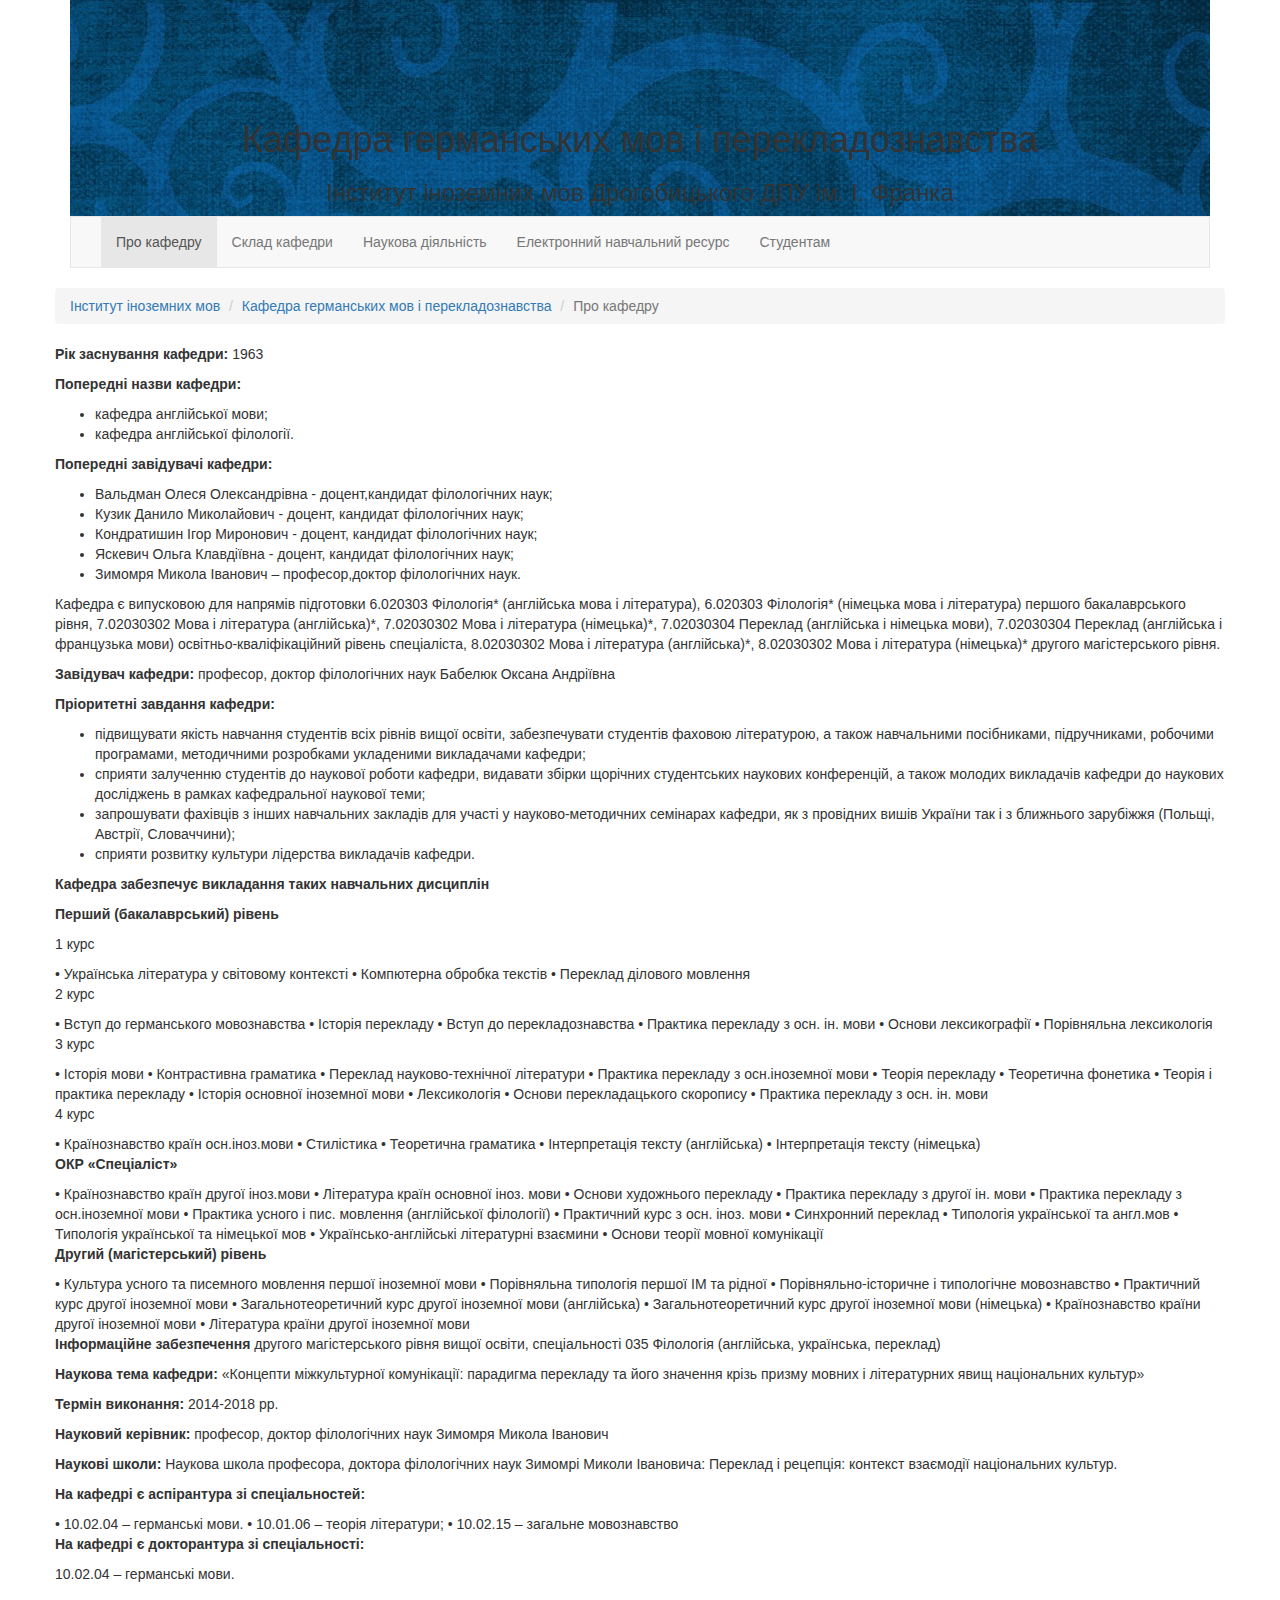
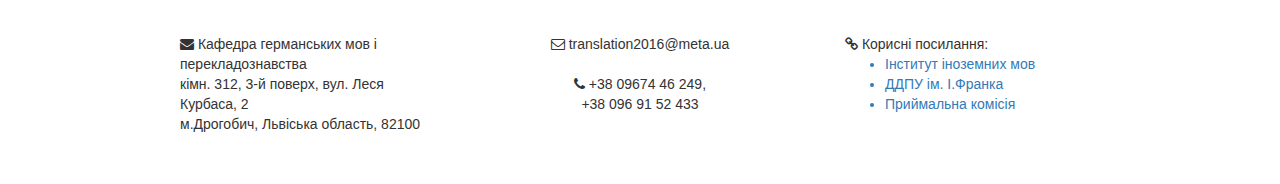
==== index.html @ 7dce7cdb "Initial commit" ====
<!DOCTYPE html>
<html lang="en">
  <head>
    <meta charset="utf-8">
    <meta http-equiv="X-UA-Compatible" content="IE=edge">
    <meta name="viewport" content="width=device-width, initial-scale=1">
    <title>Кафедра германських мов і перекладознавства</title>

    <link rel="icon" href="images/favicon.ico">
    <link rel="stylesheet" href="css/bootstrap.min.css">
    <link rel="stylesheet" href="css/font-awesome.min.css">
    <link rel="stylesheet" href="css/custom.css">

  </head>
  <body ng-app="kafedraApp">
      <header>
         <div class="container">
            <div class="header">
               <h1>Кафедра германських мов і перекладознавства</h1>
               <h3>Інститут іноземних мов Дрогобицького ДПУ ім. І. Франка</h3>
               <nav class="navbar navbar-default">
                 <div class="container-fluid">
                   <!-- Brand and toggle get grouped for better mobile display -->
                   <div class="navbar-header">
                     <button type="button" class="navbar-toggle collapsed" data-toggle="collapse" data-target="#bs-example-navbar-collapse-1" aria-expanded="false">
                       <span class="sr-only">Toggle navigation</span>
                       <span class="icon-bar"></span>
                       <span class="icon-bar"></span>
                       <span class="icon-bar"></span>
                     </button>
                   </div>

                   <!-- Collect the nav links, forms, and other content for toggling -->
                   <div class="collapse navbar-collapse" id="bs-example-navbar-collapse-1">
                     <ul class="nav navbar-nav">
                       <li class="active"><a href="#/">Про кафедру <span class="sr-only">(current)</span></a></li>
                       <li><a href="#/sklad">Склад кафедри</a></li>
                       <li><a href="#/activities">Наукова діяльність</a></li>
                       <li><a href="#/eresourse">Електронний навчальний ресурс</a></li>
                       <li><a href="#/students">Студентам</a></li>
                     </ul>
                   </div><!-- /.navbar-collapse -->
                 </div><!-- /.container-fluid -->
               </nav>
            </div>


         </div>
      </header>

      <section>
         <div class="container">
            <div ng-view=""></div>
         </div>
      </section>
      <footer>
         <div class="container">
            <div class="row row-footer">
               <div class="col-xs-3 col-xs-offset-1">
                  <i class="fa fa-envelope" aria-hidden="true"></i> Кафедра германських мов і перекладознавства<br>кімн. 312, 3-й поверх, вул. Леся Курбаса, 2<br>м.Дрогобич, Львіська область, 82100<br>
               </div>
               <div class="col-xs-4 text-center">
                  <i class="fa fa-envelope-o" aria-hidden="true"></i> translation2016@meta.ua<br><br>
                  <i class="fa fa-phone" aria-hidden="true"></i> +38 09674 46 249,<br> +38 096 91 52 433<br>
               </div>
               <div class="col-xs-4">
                  <i class="fa fa-link" aria-hidden="true"></i> Корисні посилання:<br>
                  <ul class="no-bullets">
                     <a href="http://rgf.drohobych.net"><li>Інститут іноземних мов</li></a>
                     <a href="http://ddpu.drohobych.net"><li>ДДПУ ім. І.Франка</li></a>
                     <a href="http://pk.drohobych.net/2016.html"><li>Приймальна комісія</li></a>
                  </ul>
               </div>
            </div>
         </div>
      </footer>

    <!-- jQuery (потрібно для JavaScript плагінів Bootstrap) -->
    <script src="https://ajax.googleapis.com/ajax/libs/jquery/1.11.1/jquery.min.js"></script>
    <!-- Підключення мінімізованої збірки всіх плагінів jQuery. Можна підключати додаткові плагіни, якщо потрібно -->
    <script type="text/javascript" src="js/bootstrap.min.js"></script>
    <script type="text/javascript" src="js/angular.min.js"></script>
    <script type="text/javascript" src="js/angular-route.min.js"></script>
    <script type="text/javascript" src="js/app.js"></script>
    <script type="text/javascript" src="js/controllers/main.js"></script>
    <script type="text/javascript" src="js/controllers/sklad.js"></script>
  </body>
</html>
---- css/custom.css ----
.row-footer {
   margin: 50px auto;
}

.header {
   text-align: center;
   background-image: url(../images/background.jpg);
   background-position: top;
   padding: 100px 0px 0px 0px;
}

.navbar-default {
   border-radius: 0px;
}
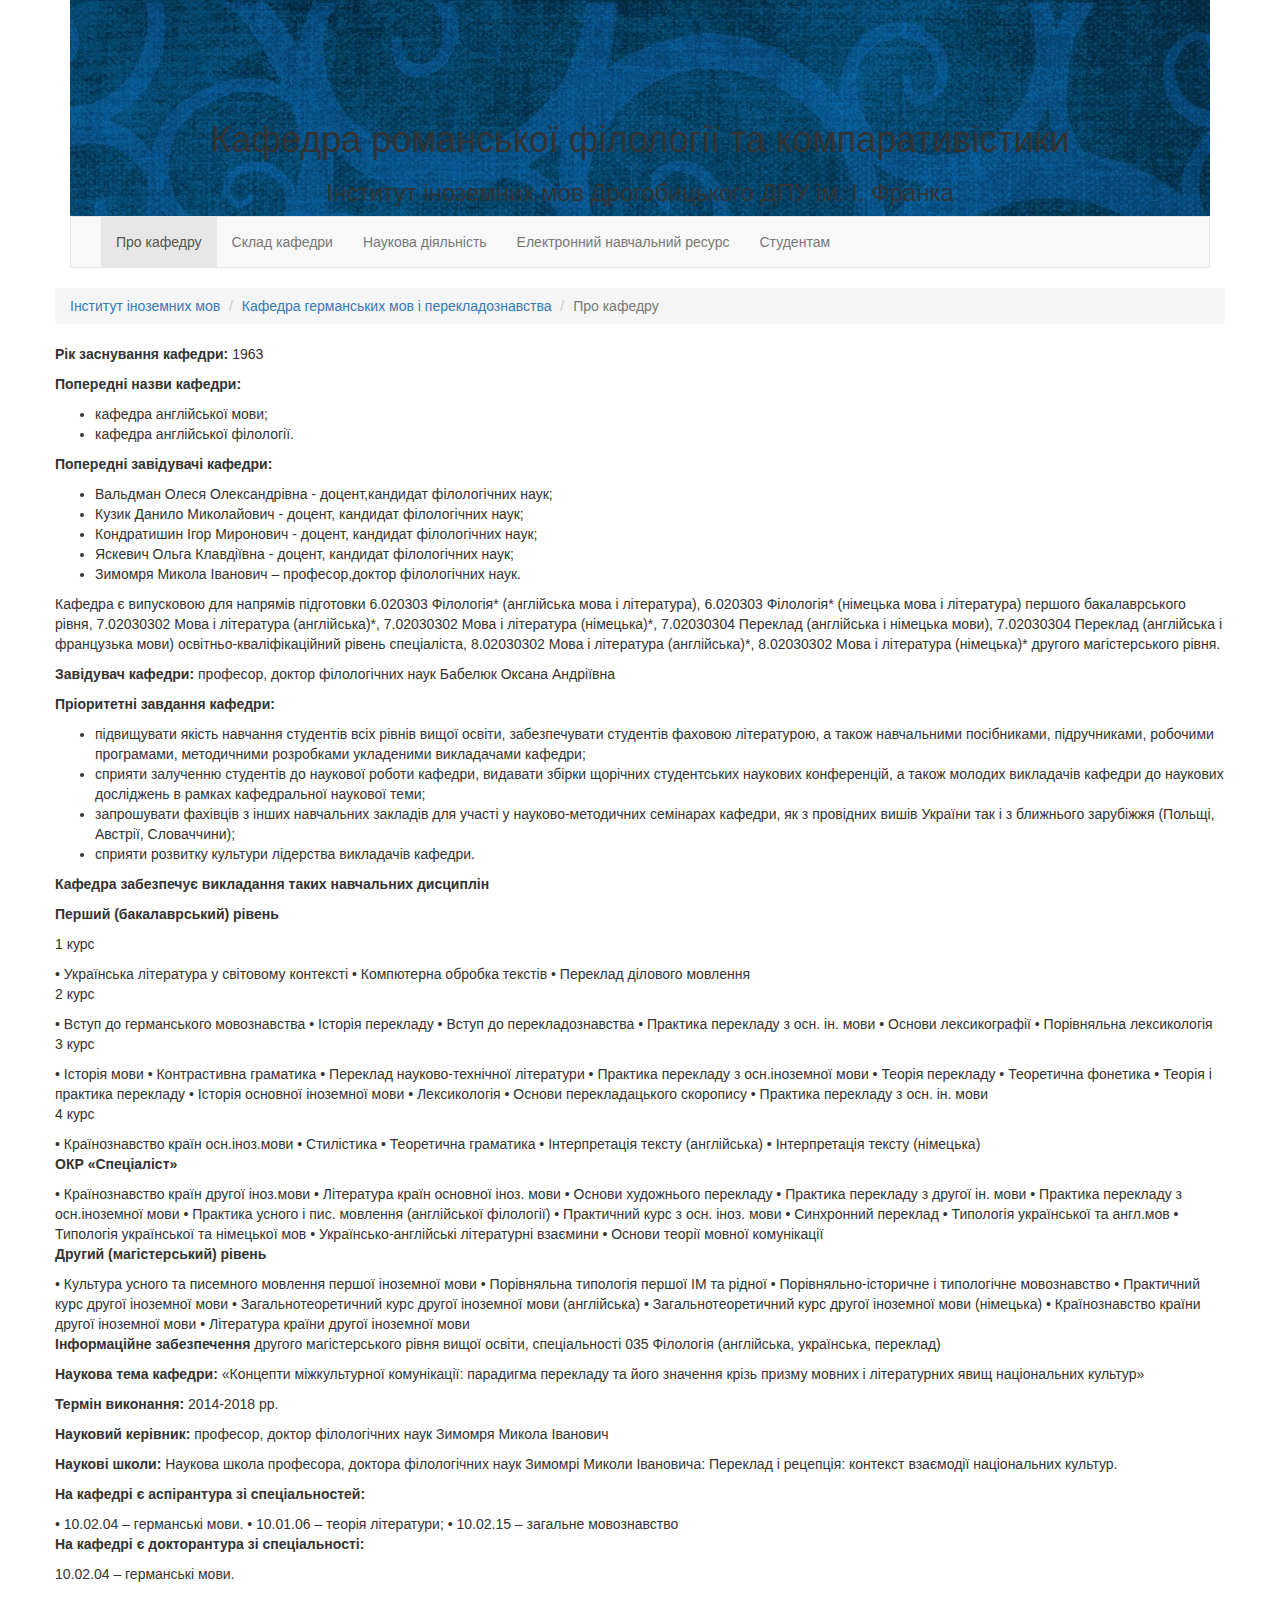
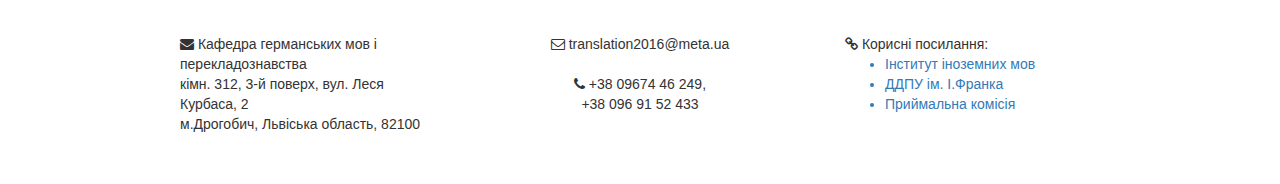
==== commit e1bb1073: "Merge pull request #1 from Oksanchen/rh-pages" ====
--- a/index.html
+++ b/index.html
@@ -4,7 +4,7 @@
     <meta charset="utf-8">
     <meta http-equiv="X-UA-Compatible" content="IE=edge">
     <meta name="viewport" content="width=device-width, initial-scale=1">
-    <title>Кафедра германських мов і перекладознавства</title>
+    <title>Кафедра романської філології та компаративістики</title>
 
     <link rel="icon" href="images/favicon.ico">
     <link rel="stylesheet" href="css/bootstrap.min.css">
@@ -16,7 +16,7 @@
       <header>
          <div class="container">
             <div class="header">
-               <h1>Кафедра германських мов і перекладознавства</h1>
+               <h1>Кафедра романської філології та компаративістики</h1>
                <h3>Інститут іноземних мов Дрогобицького ДПУ ім. І. Франка</h3>
                <nav class="navbar navbar-default">
                  <div class="container-fluid">
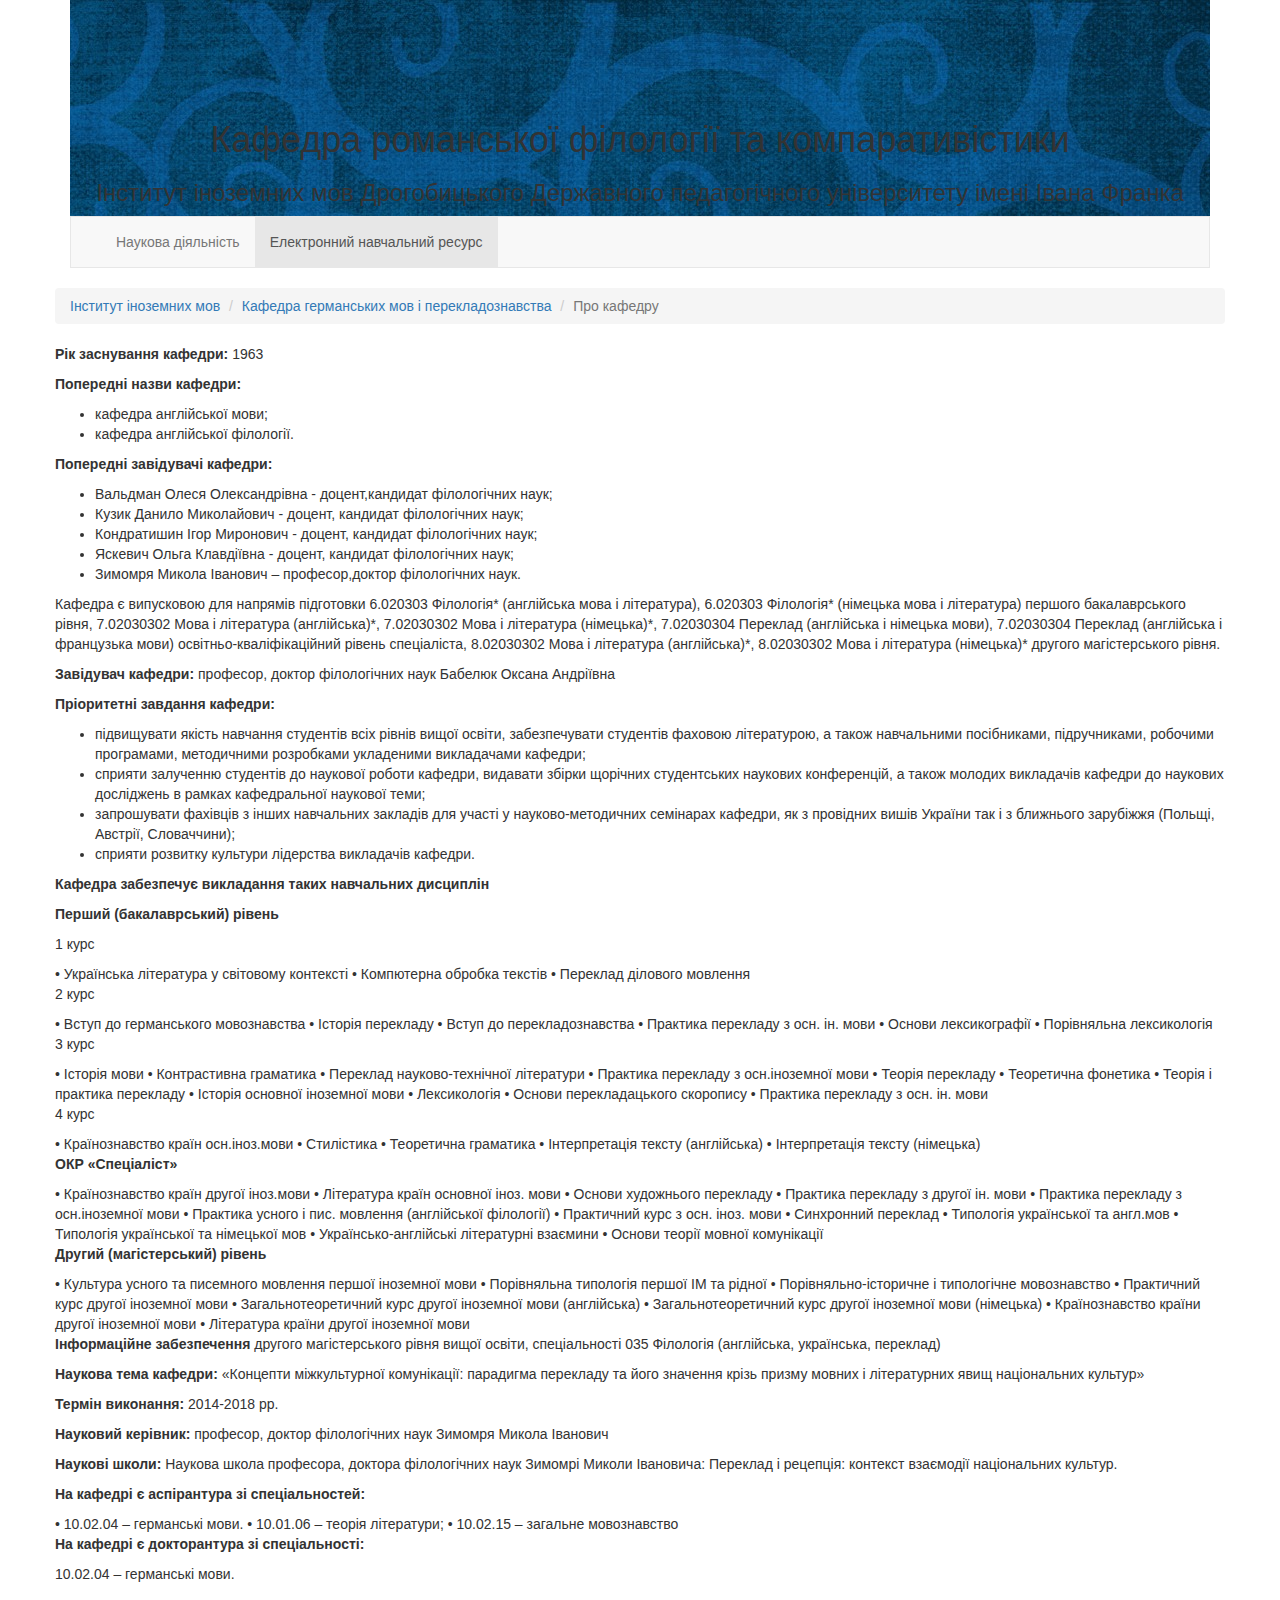
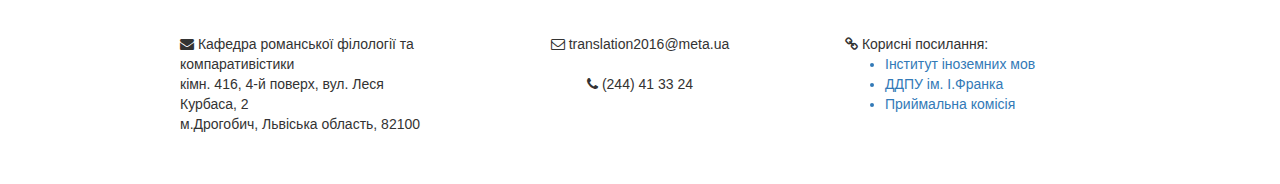
==== commit 21e223bd: "Update index.html" ====
--- a/index.html
+++ b/index.html
@@ -17,7 +17,7 @@
          <div class="container">
             <div class="header">
                <h1>Кафедра романської філології та компаративістики</h1>
-               <h3>Інститут іноземних мов Дрогобицького ДПУ ім. І. Франка</h3>
+               <h3>Інститут іноземних мов Дрогобицького Державного педагогічного університету імені Івана Франка</h3>
                <nav class="navbar navbar-default">
                  <div class="container-fluid">
                    <!-- Brand and toggle get grouped for better mobile display -->
@@ -33,11 +33,9 @@
                    <!-- Collect the nav links, forms, and other content for toggling -->
                    <div class="collapse navbar-collapse" id="bs-example-navbar-collapse-1">
                      <ul class="nav navbar-nav">
-                       <li class="active"><a href="#/">Про кафедру <span class="sr-only">(current)</span></a></li>
-                       <li><a href="#/sklad">Склад кафедри</a></li>
                        <li><a href="#/activities">Наукова діяльність</a></li>
-                       <li><a href="#/eresourse">Електронний навчальний ресурс</a></li>
-                       <li><a href="#/students">Студентам</a></li>
+                       <li class="active"><a href="#/eresourse">Електронний навчальний ресурс <span class="sr-only">(current)</span></a></li>
+                       
                      </ul>
                    </div><!-- /.navbar-collapse -->
                  </div><!-- /.container-fluid -->
@@ -57,11 +55,11 @@
          <div class="container">
             <div class="row row-footer">
                <div class="col-xs-3 col-xs-offset-1">
-                  <i class="fa fa-envelope" aria-hidden="true"></i> Кафедра германських мов і перекладознавства<br>кімн. 312, 3-й поверх, вул. Леся Курбаса, 2<br>м.Дрогобич, Львіська область, 82100<br>
+                  <i class="fa fa-envelope" aria-hidden="true"></i> Кафедра романської філології та компаративістики<br>кімн. 416, 4-й поверх, вул. Леся Курбаса, 2<br>м.Дрогобич, Львіська область, 82100<br>
                </div>
                <div class="col-xs-4 text-center">
                   <i class="fa fa-envelope-o" aria-hidden="true"></i> translation2016@meta.ua<br><br>
-                  <i class="fa fa-phone" aria-hidden="true"></i> +38 09674 46 249,<br> +38 096 91 52 433<br>
+                  <i class="fa fa-phone" aria-hidden="true"></i> (244) 41 33 24<br>
                </div>
                <div class="col-xs-4">
                   <i class="fa fa-link" aria-hidden="true"></i> Корисні посилання:<br>
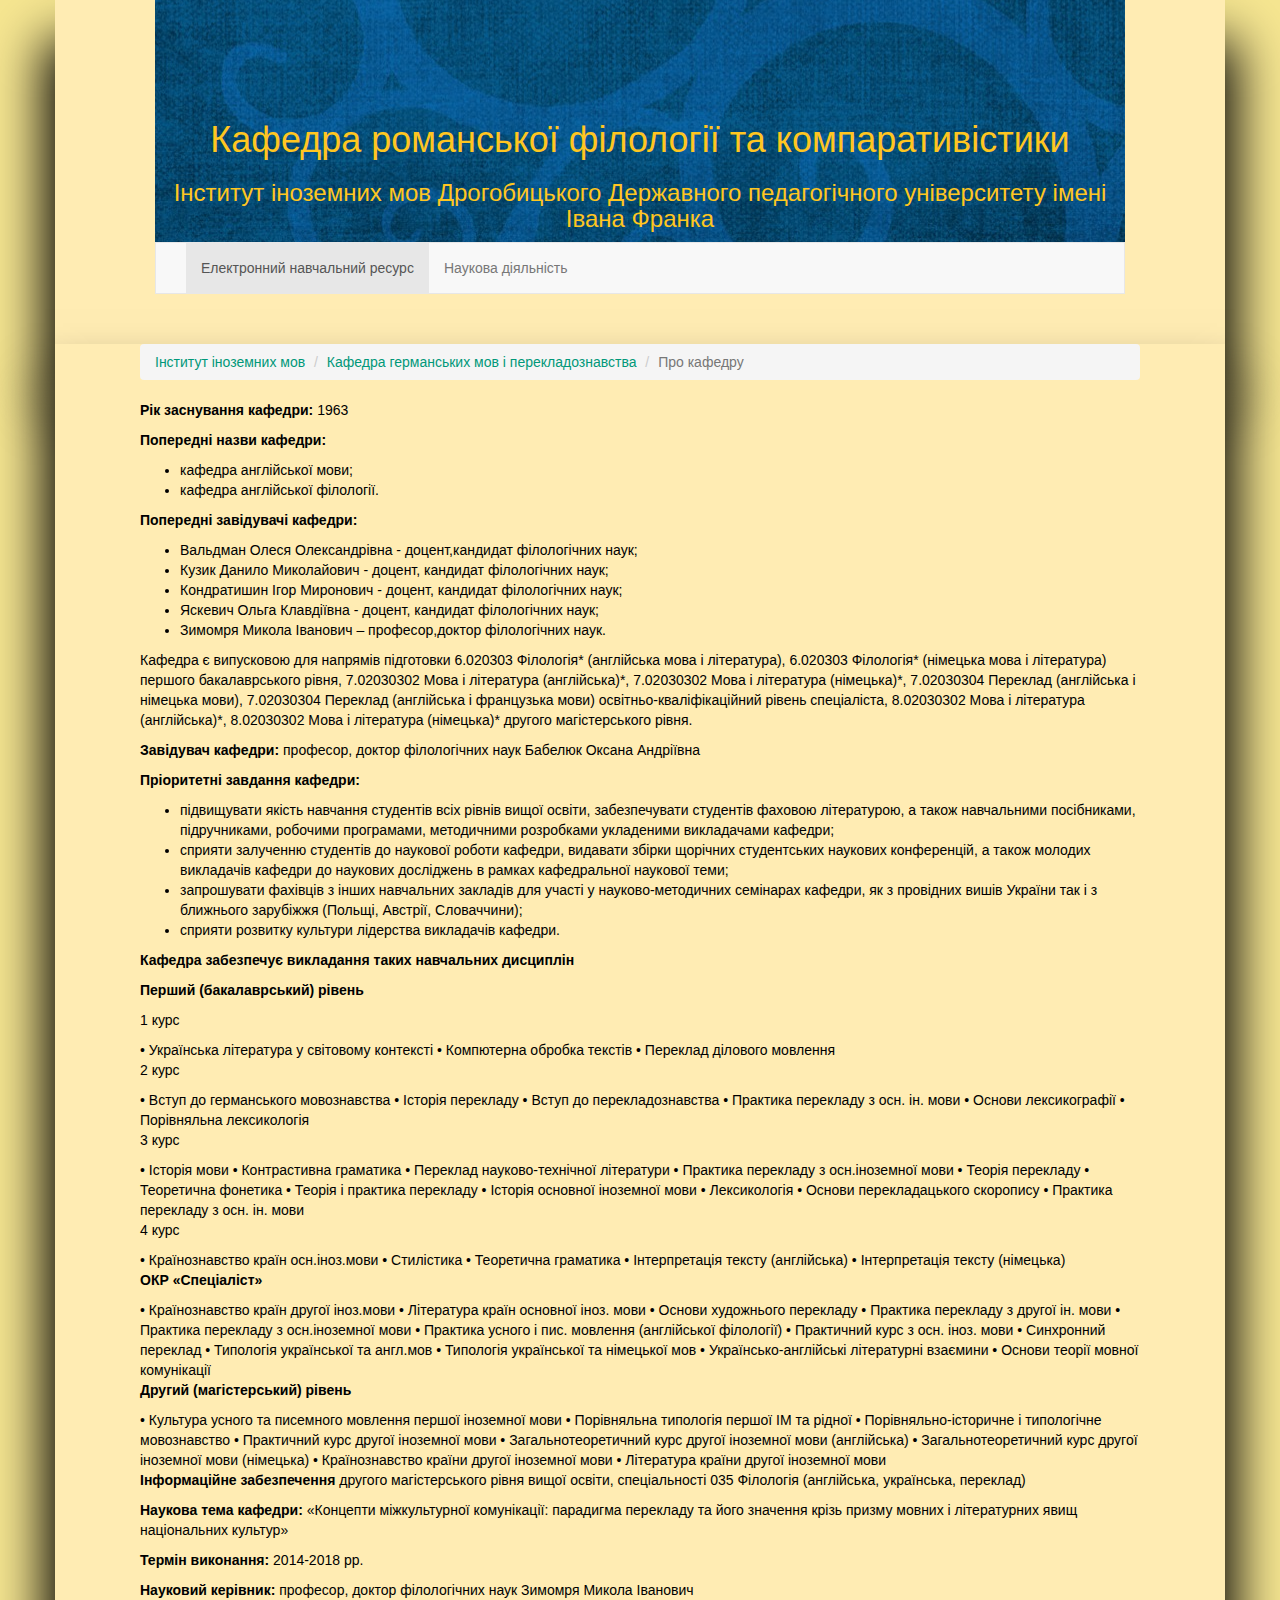
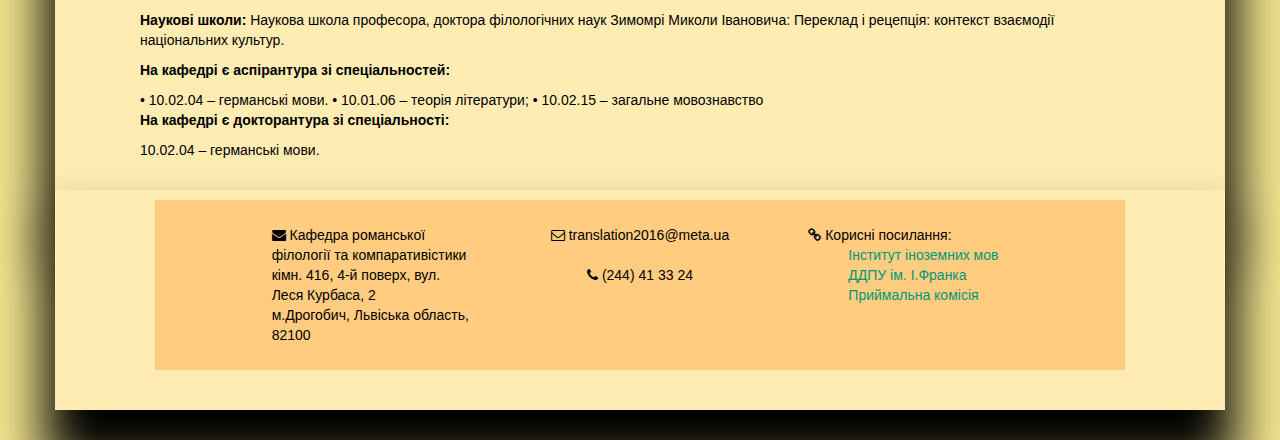
==== commit feed39b1: "Update index.html" ====
--- a/index.html
+++ b/index.html
@@ -33,9 +33,8 @@
                    <!-- Collect the nav links, forms, and other content for toggling -->
                    <div class="collapse navbar-collapse" id="bs-example-navbar-collapse-1">
                      <ul class="nav navbar-nav">
+                       <li class="active"><a href="#/eresourse">Електронний навчальний ресурс <span class="sr-only">(current)</span></a></li>
                        <li><a href="#/activities">Наукова діяльність</a></li>
-                       <li class="active"><a href="#/eresourse">Електронний навчальний ресурс <span class="sr-only">(current)</span></a></li>
-                       
                      </ul>
                    </div><!-- /.navbar-collapse -->
                  </div><!-- /.container-fluid -->
--- a/css/custom.css
+++ b/css/custom.css
@@ -1,14 +1,66 @@
-.row-footer {
-   margin: 50px auto;
+body {
+    background-color: #f6e691;
+    margin-top: 0px;
+    margin-bottom: 30px;
+    margin-right: 5px;
+    margin-left: 5px;
+
+}
+.btn {
+background-color: #ffecb3;
+}
+.dropdown-menu li {
+background-color: #f6e691;
+}
+.container {
+
+    width: 780px,;
+    margin: 0 auto;
+    background:#ffecb3;
+    box-shadow: 0px 50px 50px 10px;
+    color: #000000;
+	padding-top: 0px;
+    padding-right: 100px;
+    padding-bottom: 30px;
+    padding-left: 100px;
+}
+.container h4 {
+	color: #008000;
+}
+a:link, a:visited {
+   color: #019879;
+}
+
+a:hover, a:active {
+   color: #00cc00;
+   text-decoration: none;
 }
 
 .header {
+   color: #ffc621;
+   font-family: Arial, sans-serif;
    text-align: center;
    background-image: url(../images/background.jpg);
-   background-position: top;
+   background-position: bottom;
    padding: 100px 0px 0px 0px;
+}
+
+.row-footer {
+   background-color: #ffcc80;
+   padding: 25px 25px 25px 25px;
+   margin: 10px auto;
 }
 
 .navbar-default {
    border-radius: 0px;
 }
+
+.no-bullets {
+   list-style: none;
+}
+
+.personnel-images {
+   float: left;
+   width: 120px;
+   margin: 3px 27px 3px 3px;
+}
